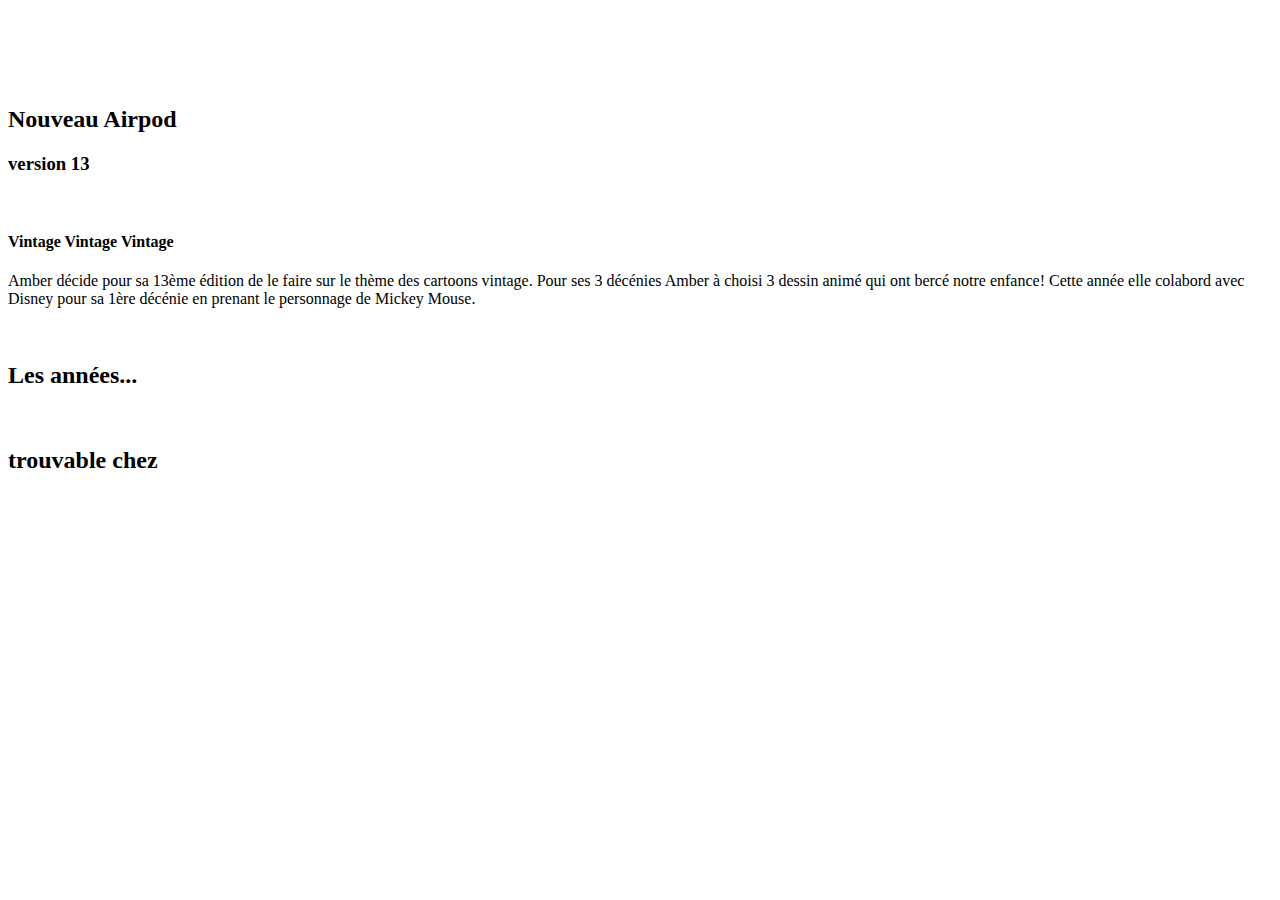
==== index.html @ 14e2481f "html fait" ====
<!DOCTYPE html>
<html>
  <head>
    <meta charset="UTF-8" />
    <meta name="viewport" content="width=device-width, initial-scale=1.0" />
    <title>amber</title>
  </head>
  <body>
    <header>
      <div class="lign-in-the-top">
        <img src="" alt="">
        <h1>
        <img src="" alt="">
      </h1>
      </div>
      <h2> 
        Nouveau Airpod
      </h2>
      <h3>
        version 13
      </h3>
    </header>
    <main>
      <article>
        <div class="pictures-intro">
        <img src="" alt="">
        <img src="" alt="">
        <img src="" alt="">
      </div>
      <h4>
        Vintage
        Vintage
        Vintage
      </h4>
      <div class="intro-theme">
        <p>Amber décide pour sa 13ème édition de le faire sur le thème des 
          cartoons vintage. Pour ses 3 décénies Amber à choisi 3 dessin animé 
          qui ont bercé notre enfance! Cette année elle colabord avec Disney
           pour sa 1ère décénie en prenant le personnage de  Mickey Mouse.</p>
           <img src="" alt="">
      </div>
      </article>
      <h2>
        Les années...
      </h2>
      <div>
        <img src="" alt="">
        <img src="" alt="">
        <img src="" alt="">
      </div>
      <h2>
        trouvable chez
      </h2>
      <div class="boutique">
        <img src="" alt="">
        <img src="" alt="">
        <img src="" alt="">
      </div>
    </main>
    <footer>
      
    </footer>
  </body>
</html>
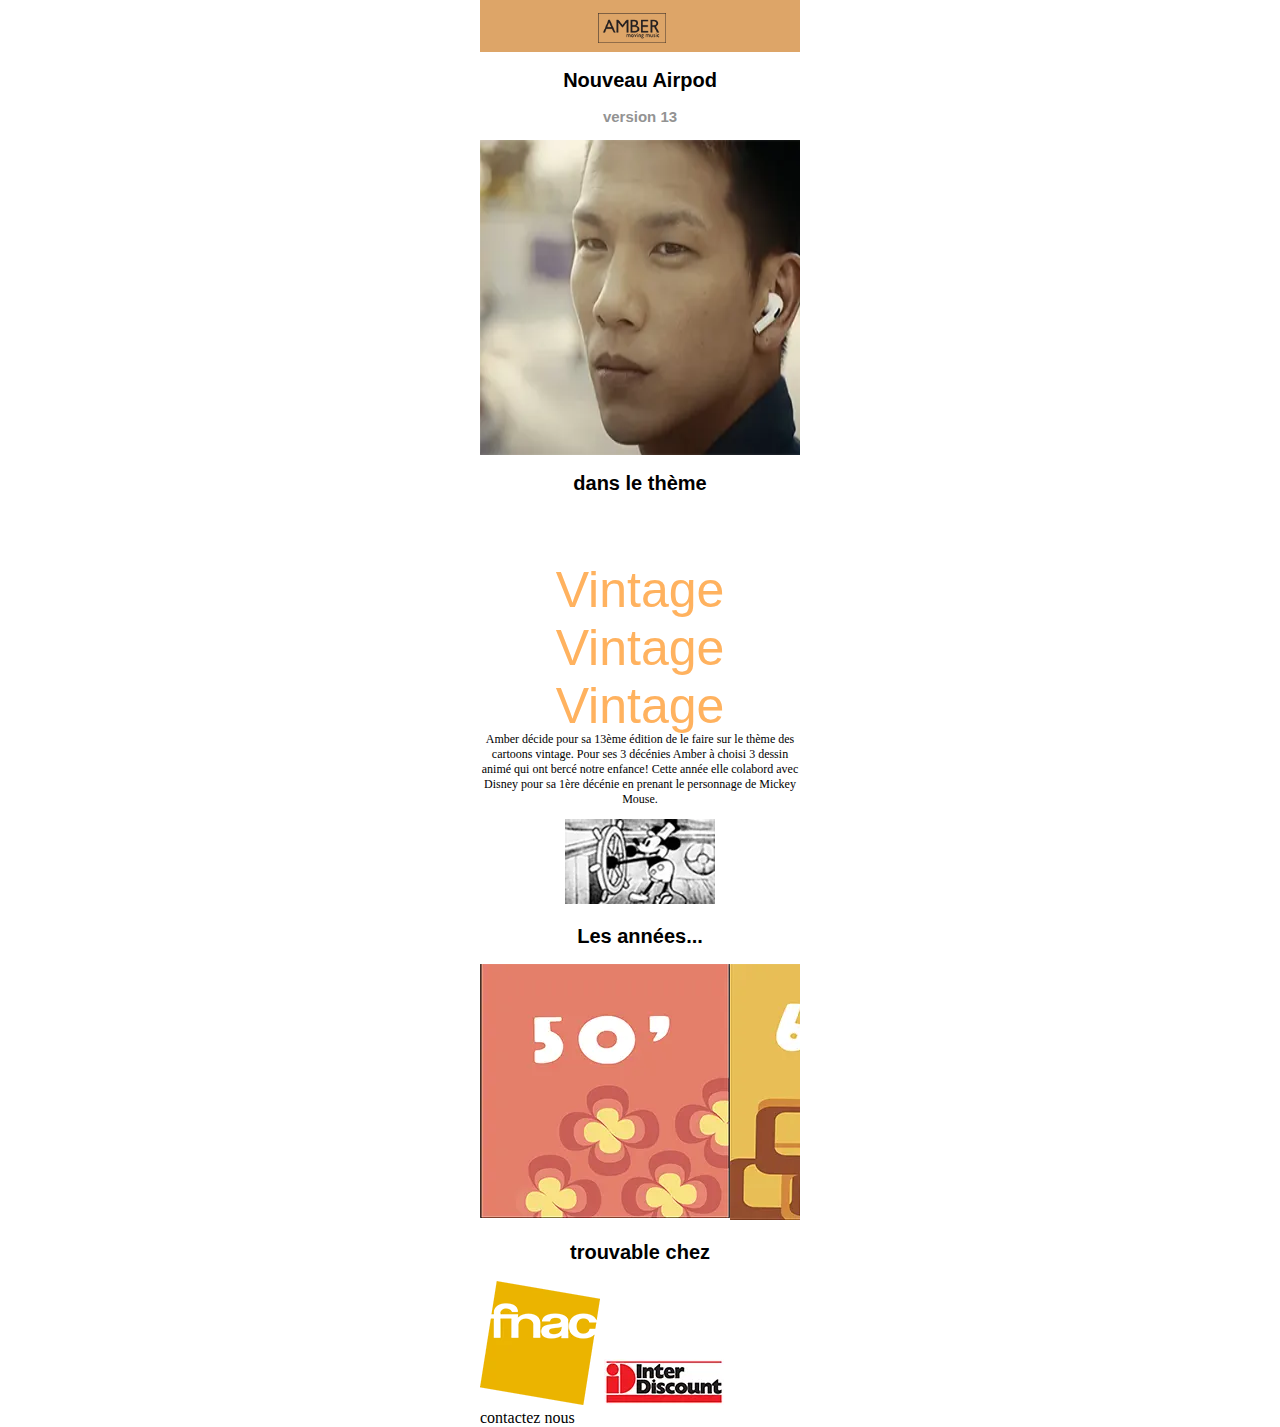
==== commit f740a55f: "50,60,70 fait" ====
--- a/index.html
+++ b/index.html
@@ -4,14 +4,17 @@
     <meta charset="UTF-8" />
     <meta name="viewport" content="width=device-width, initial-scale=1.0" />
     <title>amber</title>
+    <link rel="stylesheet" href="css/styles.css" />
+    <link rel="stylesheet" href="https://use.typekit.net/lmx0njz.css">
+    <link rel="stylesheet" href="https://use.typekit.net/lmx0njz.css">
   </head>
   <body>
-    <header>
+    <header class="principal-page">
       <div class="lign-in-the-top">
         <img src="" alt="">
-        <h1>
-        <img src="" alt="">
-      </h1>
+          <div class="amber">
+        <img src="img/amber-logo.png" alt="">
+      </div>
       </div>
       <h2> 
         Nouveau Airpod
@@ -21,44 +24,49 @@
       </h3>
     </header>
     <main>
+      <div class="picture-intro">
+        <img src="img/homme airpod.webp" alt="">
+        <img src="img/airpod-vintage.jpg" alt="">
+      </div>
+      <h2>
+        dans le thème
+      </h2>
       <article>
-        <div class="pictures-intro">
-        <img src="" alt="">
-        <img src="" alt="">
-        <img src="" alt="">
-      </div>
       <h4>
         Vintage
         Vintage
         Vintage
-      </h4>
-      <div class="intro-theme">
+        </h4>
         <p>Amber décide pour sa 13ème édition de le faire sur le thème des 
           cartoons vintage. Pour ses 3 décénies Amber à choisi 3 dessin animé 
           qui ont bercé notre enfance! Cette année elle colabord avec Disney
            pour sa 1ère décénie en prenant le personnage de  Mickey Mouse.</p>
-           <img src="" alt="">
-      </div>
+           <div class="picture-text">
+           <img src="img/mickey-noir-blanc.webp" alt="">
+          </div>
       </article>
       <h2>
         Les années...
       </h2>
-      <div>
-        <img src="" alt="">
-        <img src="" alt="">
-        <img src="" alt="">
+      <div class="year">
+        <a href="50.html">
+        <img src="img/50.webp" alt="">
+      </a>
+      <a href="60.html">
+        <img src="img/60.webp" alt="">
+      </a>
+      <a href="70.html">
+        <img src="img/70.webp" alt="">
+      </a>
       </div>
       <h2>
         trouvable chez
       </h2>
-      <div class="boutique">
-        <img src="" alt="">
-        <img src="" alt="">
-        <img src="" alt="">
-      </div>
+        <img src="img/logo-fnac.webp" alt="">
+        <img src="img/interdiscount-logo.webp" alt="">
     </main>
-    <footer>
-      
+    <footer class="footer-principal">
+      contactez nous
     </footer>
   </body>
 </html>
--- a/css/styles.css
+++ b/css/styles.css
@@ -0,0 +1,162 @@
+body {
+  max-width: 320px;
+  margin: auto;
+}
+
+.principal-page .lign-in-the-top {
+  background-color: #dda568;
+}
+
+.page-50 .lign-in-the-top {
+  margin-bottom: -60px;
+  background-color: #e37e6b;
+}
+.page-60 .lign-in-the-top {
+  margin-bottom: -60px;
+  background-color: #e8be55;
+}
+
+.page-70 .lign-in-the-top {
+  margin-bottom: -60px;
+  background-color: #647458;
+}
+
+h2 {
+font-family: futura-pt-bold, sans-serif;
+font-weight: 700;
+font-style: normal;
+font-size: 20px;
+text-align: center;
+}
+h3 {
+font-family: futura-pt, sans-serif;
+font-weight: 700;
+font-style: normal;
+font-size: 15px;
+text-align: center;
+color: #939393;
+}
+
+h4 {
+  font-family: tomarik-display, sans-serif;
+  font-weight: 400;
+  font-style: normal;
+  color:#ffb25f;
+  font-size : 50px;
+  margin-bottom:-15px;
+  text-align:Center;
+}
+.year {
+  display: flex;
+  overflow-x: scroll;
+}
+
+.vintage {
+  display: flex;
+  flex-direction: column;
+}
+
+.h1-50 {
+  font-family: tomarik-display, sans-serif;
+  font-weight: 400;
+  font-style: normal;
+  color:#e37e6b;
+  font-size : 70px;
+  margin-bottom:-15px;
+  text-align:Center;
+}
+
+.h1-60 {
+  font-family: tomarik-display, sans-serif;
+  font-weight: 400;
+  font-style: normal;
+  color:#e8be55;
+  font-size : 70px;
+  margin-bottom:-15px;
+  text-align:Center;
+}
+
+.h1-70 {
+  font-family: tomarik-display, sans-serif;
+  font-weight: 400;
+  font-style: normal;
+  color:#647458;
+  font-size : 70px;
+  margin-bottom:-15px;
+  text-align:Center;
+}
+
+
+.article-50 {
+  padding: 10px;
+  background-color: #ca5d57;
+}
+
+.article-60 {
+  padding: 10px;
+  background-color: #d3873d;
+}
+
+.article-70 {
+  padding: 10px;
+  background-color: #95acb5;
+}
+
+.page-packaging-50 {
+  margin-top: -10px;
+  padding: 10px;
+ color: #ca5d57;
+}
+
+.page-packaging-60 {
+  margin-top: -10px;
+  padding: 10px;
+ color: #d3873d;
+}
+
+.page-packaging-70 {
+  margin-top: -10px;
+  padding: 10px;
+ color: #95acb5;
+}
+
+
+.article-50 .achat-50,
+.article-60 .achat-60,
+.article-70 .achat-70  {
+text-align: center;
+}
+.picture-text {
+  border-radius: 25px;
+text-align: center;
+}
+
+p {
+  font-size: 12px;
+  text-align: center;
+}
+
+.amber img {
+position: relative;
+top: -5px;
+right: -118px;
+  height: 30px;
+}
+
+.prix {
+  font-family: futura-pt-bold, sans-serif;
+font-weight: 700;
+font-style: normal;
+font-size: 20px;
+text-align: center;
+
+}
+
+.png{
+  bottom: 10px;
+  position:fixed;
+}
+.picture-intro {
+  display: flex;
+  overflow-x: scroll;
+}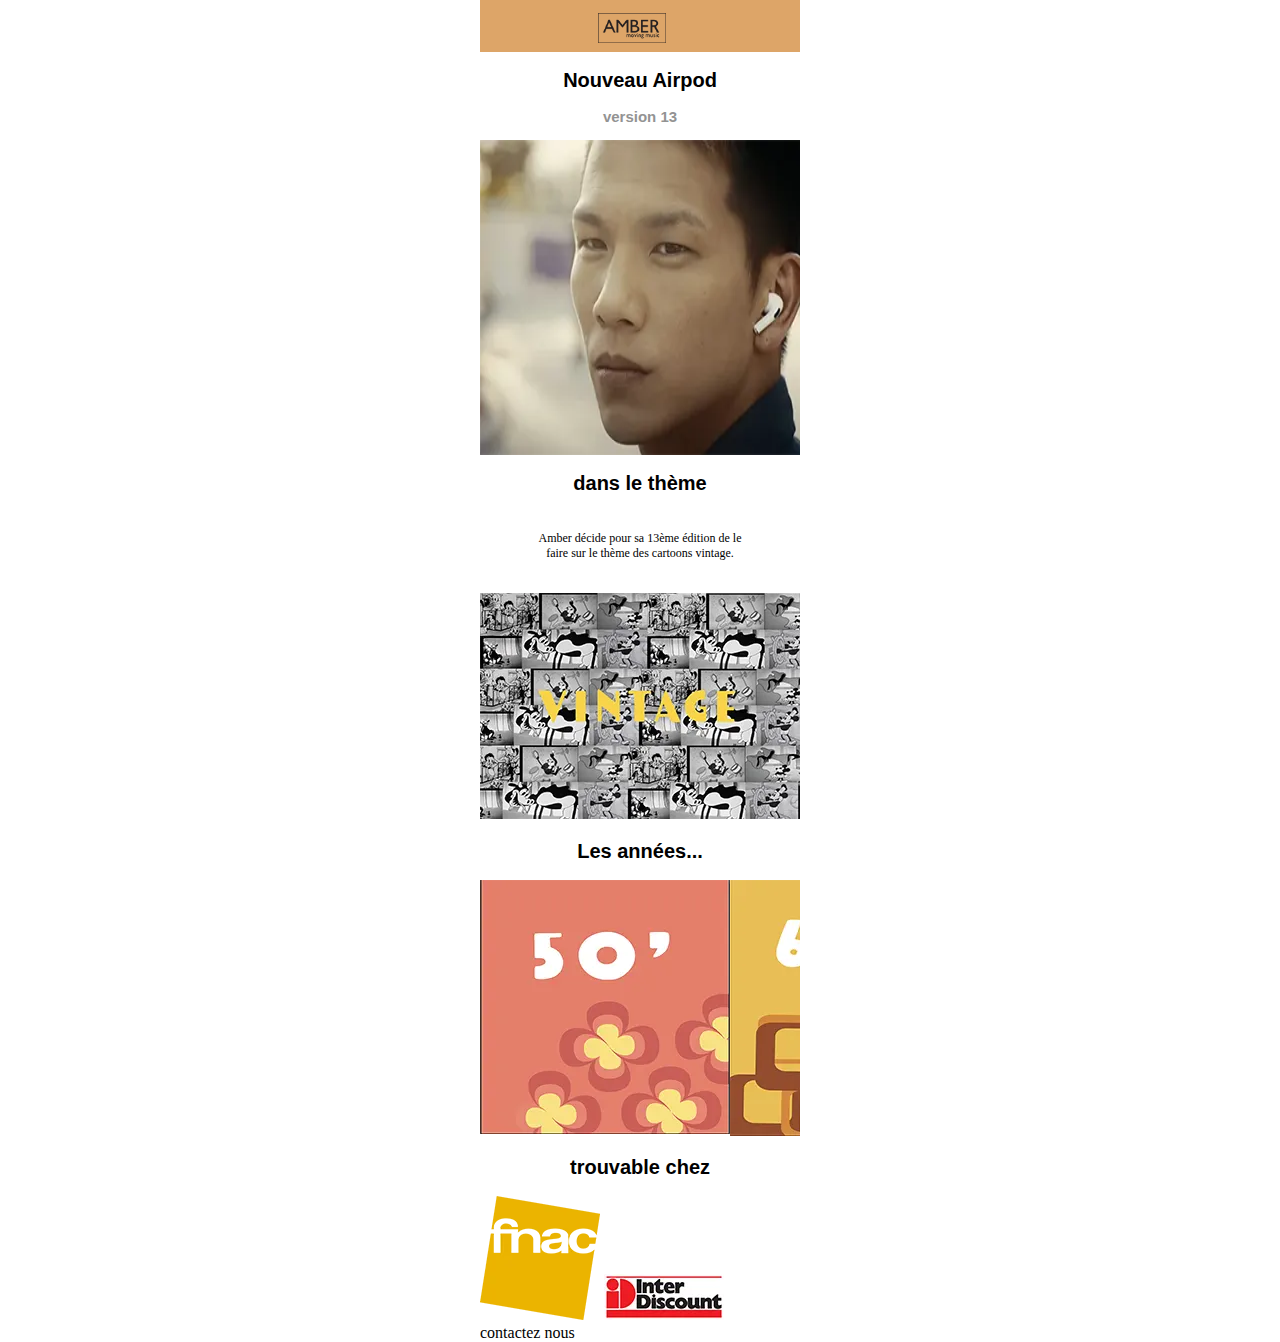
==== commit 329a310a: "ajustement du projet" ====
--- a/index.html
+++ b/index.html
@@ -32,17 +32,10 @@
         dans le thème
       </h2>
       <article>
-      <h4>
-        Vintage
-        Vintage
-        Vintage
-        </h4>
-        <p>Amber décide pour sa 13ème édition de le faire sur le thème des 
-          cartoons vintage. Pour ses 3 décénies Amber à choisi 3 dessin animé 
-          qui ont bercé notre enfance! Cette année elle colabord avec Disney
-           pour sa 1ère décénie en prenant le personnage de  Mickey Mouse.</p>
+        <p class="text-principal">Amber décide pour sa 13ème édition de le faire sur le thème des 
+          cartoons vintage.</p>
            <div class="picture-text">
-           <img src="img/mickey-noir-blanc.webp" alt="">
+           <img src="img/vintage.webp" alt="">
           </div>
       </article>
       <h2>
--- a/css/styles.css
+++ b/css/styles.css
@@ -2,7 +2,15 @@
   max-width: 320px;
   margin: auto;
 }
-
+.body-50 {
+  background-image: url("../img/background-50.webp");
+}
+.body-60 {
+  background-image: url("../img/background-60.webp");
+}
+.body-70 {
+  background-image: url("../img/background-70.webp");
+}
 .principal-page .lign-in-the-top {
   background-color: #dda568;
 }
@@ -60,7 +68,7 @@
   font-family: tomarik-display, sans-serif;
   font-weight: 400;
   font-style: normal;
-  color:#e37e6b;
+  color:black;
   font-size : 70px;
   margin-bottom:-15px;
   text-align:Center;
@@ -70,7 +78,7 @@
   font-family: tomarik-display, sans-serif;
   font-weight: 400;
   font-style: normal;
-  color:#e8be55;
+  color:black;
   font-size : 70px;
   margin-bottom:-15px;
   text-align:Center;
@@ -80,7 +88,7 @@
   font-family: tomarik-display, sans-serif;
   font-weight: 400;
   font-style: normal;
-  color:#647458;
+  color:black;
   font-size : 70px;
   margin-bottom:-15px;
   text-align:Center;
@@ -105,19 +113,19 @@
 .page-packaging-50 {
   margin-top: -10px;
   padding: 10px;
- color: #ca5d57;
+ color: black;
 }
 
 .page-packaging-60 {
   margin-top: -10px;
   padding: 10px;
- color: #d3873d;
+ color: black;
 }
 
 .page-packaging-70 {
   margin-top: -10px;
   padding: 10px;
- color: #95acb5;
+ color: black;
 }
 
 
@@ -159,4 +167,8 @@
 .picture-intro {
   display: flex;
   overflow-x: scroll;
-}+}
+
+.text-principal{
+  padding:20px 50px 20px 50px;
+}
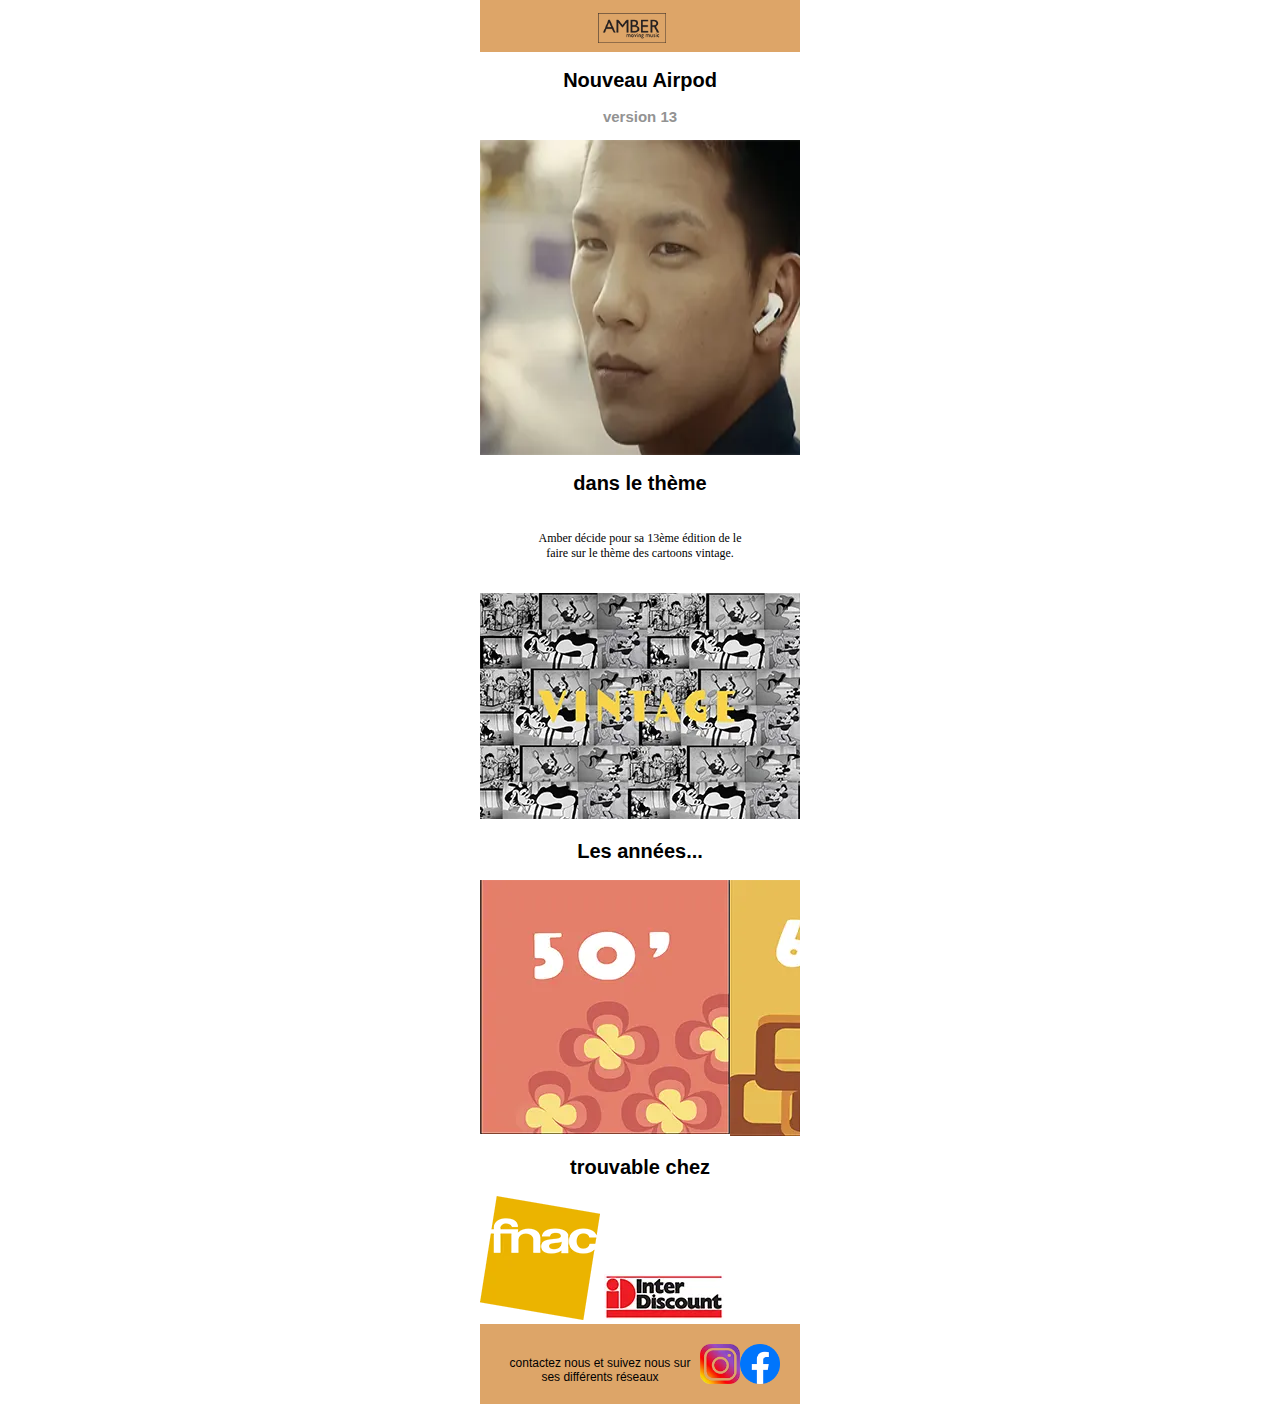
==== commit 83fc43a9: "fin" ====
--- a/index.html
+++ b/index.html
@@ -8,7 +8,7 @@
     <link rel="stylesheet" href="https://use.typekit.net/lmx0njz.css">
     <link rel="stylesheet" href="https://use.typekit.net/lmx0njz.css">
   </head>
-  <body>
+  <body class="body-principal">
     <header class="principal-page">
       <div class="lign-in-the-top">
         <img src="" alt="">
@@ -59,7 +59,11 @@
         <img src="img/interdiscount-logo.webp" alt="">
     </main>
     <footer class="footer-principal">
-      contactez nous
+      <p>
+      contactez nous et suivez nous sur ses différents réseaux
+    </p>
+      <img src="img/logo-instagram.webp" alt="">
+      <img src="img/facebook-logo.png" alt="">
     </footer>
   </body>
 </html>
--- a/css/styles.css
+++ b/css/styles.css
@@ -172,3 +172,36 @@
 .text-principal{
   padding:20px 50px 20px 50px;
 }
+
+.footer-principal{
+  font-family: futura-pt, sans-serif;
+  padding: 20px;
+  background-color: #dda568;
+  display: flex;
+  flex-direction: row;
+  height: 40px;
+}
+.footer-50{
+  font-family: futura-pt, sans-serif;
+  padding: 20px;
+  background-color: #ca5d57;
+  display: flex;
+  flex-direction: row;
+  height: 40px;
+}
+.footer-60{
+  font-family: futura-pt, sans-serif;
+  padding: 20px;
+  background-color: #e8be55;
+  display: flex;
+  flex-direction: row;
+  height: 40px;
+}
+.footer-70{
+  font-family: futura-pt, sans-serif;
+  padding: 20px;
+  background-color: #647458;
+  display: flex;
+  flex-direction: row;
+  height: 40px;
+}